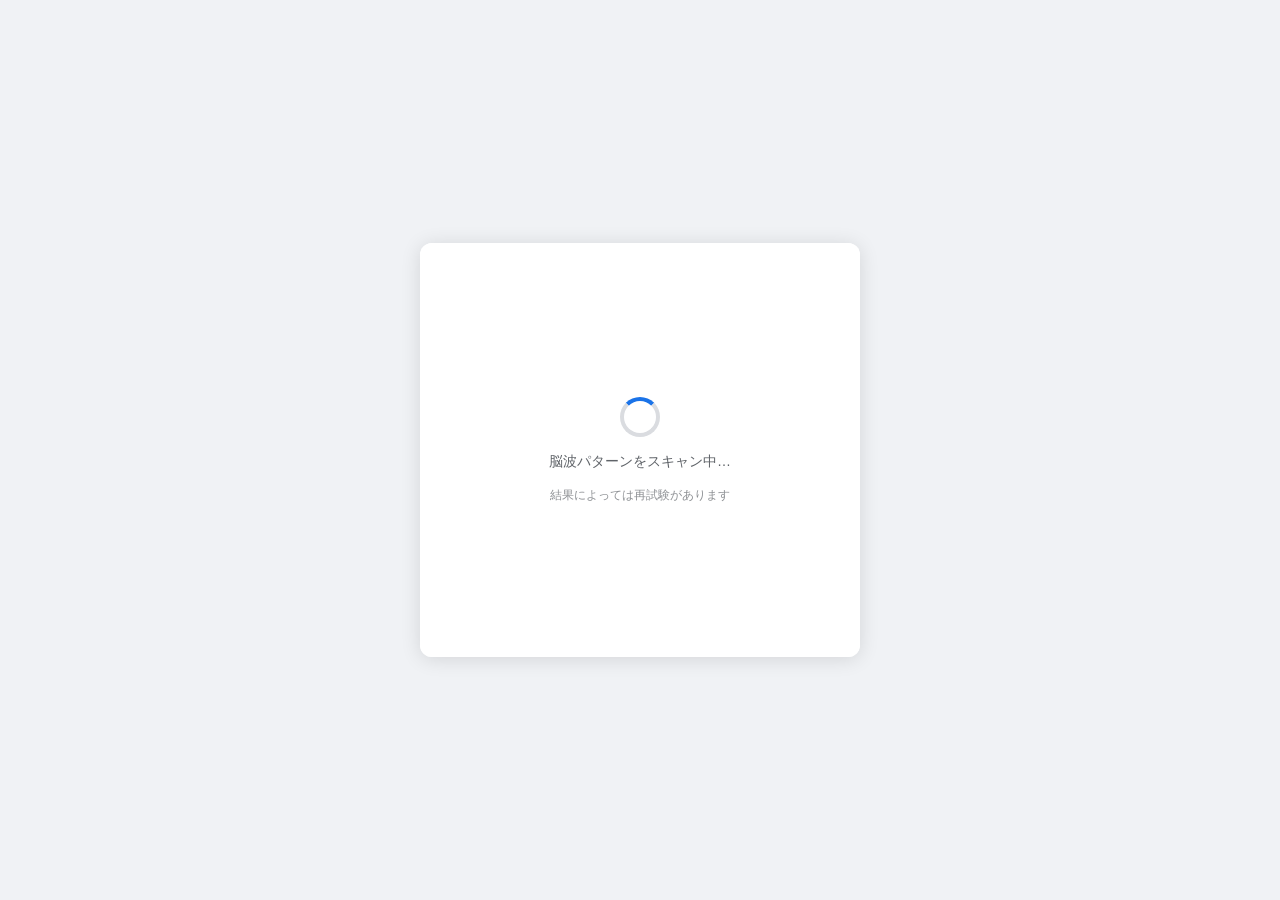
==== index.html @ 0dbe95c8 "refactor: split into CSS/JS files and add features - dark mode toggle - countdown timer - fake loadi" ====
<!DOCTYPE html>
<html lang="ja" data-theme="light">
<head>
<meta charset="UTF-8">
<meta name="viewport" content="width=device-width, initial-scale=1.0">
<title>私はロボットではありません</title>
<link rel="stylesheet" href="style.css">
</head>
<body>

<div class="container" id="app">
  <button class="theme-toggle" id="themeToggle">🌙</button>
  <h1>私はロボットではありません</h1>
  <div class="badge">🔒 reCAPTCHA v3.14（嘘）</div>

  <div id="captchaArea">
    <div class="test-label" id="testLabel"></div>
    <div class="captcha-box" id="captchaBox">
      <div class="timer-bar"><div class="timer-bar-inner" id="timerBar"></div></div>
      <div class="prompt" id="prompt"></div>
      <div class="image-grid" id="grid"></div>
      <button class="verify-btn" id="verifyBtn" disabled>確認</button>
    </div>
    <div class="counter" id="counter">1 回目の挑戦</div>
    <div class="stats" id="stats"></div>
    <div class="human-meter" id="humanMeter">
      <span>👤 人間度</span>
      <div class="meter-bar"><div class="meter-bar-inner" id="meterInner" style="width:0%"></div></div>
    </div>
    <div class="message" id="message"></div>
    <button class="give-up-btn" id="giveUpBtn">人間じゃなくてもいいや</button>
  </div>

  <div class="final-message" id="finalMessage">
    <div class="big">🎉</div>
    <div class="text">ついに人間になりました！</div>
    <div class="sub">おめでとうございます。あなたは正式にホモ・サピエンスとして認定されました。</div>
  </div>

  <div class="reset-link"><a id="resetLink">最初からやり直す</a></div>

  <div class="loading-overlay" id="loadingOverlay">
    <div class="spinner"></div>
    <div class="loading-text" id="loadingText">分析中…</div>
    <div class="loading-sub" id="loadingSub"></div>
  </div>
</div>

<div class="confetti-container" id="confettiContainer"></div>

<script src="script.js"></script>
</body>
</html>
---- style.css ----
:root {
  --bg: #f0f2f5;
  --surface: #fff;
  --surface2: #f8f9fa;
  --border: #dadce0;
  --text: #1a1a1a;
  --text2: #5f6368;
  --primary: #1a73e8;
  --primary-hover: #1557b0;
  --primary-light: #e8f0fe;
  --success: #188038;
  --success-bg: #e6f4ea;
  --danger: #d93025;
  --danger-bg: #fce8e6;
  --shadow: rgba(0,0,0,0.12);
}

[data-theme="dark"] {
  --bg: #1a1a2e;
  --surface: #16213e;
  --surface2: #1a1a2e;
  --border: #2a2a4a;
  --text: #e0e0e0;
  --text2: #9e9e9e;
  --primary: #4fc3f7;
  --primary-hover: #29b6f6;
  --primary-light: #1a2744;
  --success: #66bb6a;
  --success-bg: #1b2e1b;
  --danger: #ef5350;
  --danger-bg: #2e1b1b;
  --shadow: rgba(0,0,0,0.4);
}

* { margin: 0; padding: 0; box-sizing: border-box; }

body {
  font-family: -apple-system, 'Segoe UI', Roboto, Helvetica, Arial, sans-serif;
  background: var(--bg);
  min-height: 100vh;
  display: flex;
  align-items: center;
  justify-content: center;
  transition: background .3s, color .3s;
  color: var(--text);
}

.container {
  background: var(--surface);
  border-radius: 12px;
  box-shadow: 0 2px 20px var(--shadow);
  padding: 40px;
  width: 440px;
  max-width: 94vw;
  text-align: center;
  position: relative;
  transition: background .3s, box-shadow .3s;
}

.theme-toggle {
  position: absolute;
  top: 12px;
  right: 12px;
  background: none;
  border: 1px solid var(--border);
  border-radius: 99px;
  padding: 6px 10px;
  font-size: 16px;
  cursor: pointer;
  color: var(--text);
  transition: all .2s;
}
.theme-toggle:hover { background: var(--primary-light); }

h1 { font-size: 20px; margin-bottom: 8px; }

.badge {
  display: inline-block;
  background: var(--primary-light);
  color: var(--primary);
  font-size: 12px;
  font-weight: 600;
  padding: 4px 12px;
  border-radius: 99px;
  margin-bottom: 20px;
}

.test-label {
  font-size: 11px;
  color: var(--text2);
  margin-bottom: 6px;
  min-height: 1.2em;
}

.captcha-box {
  background: var(--surface2);
  border: 2px solid var(--border);
  border-radius: 8px;
  padding: 24px 16px 16px;
  margin-bottom: 16px;
  transition: border-color .15s, background .3s;
}

.captcha-box.shake { animation: shake .3s ease; }

@keyframes shake {
  0%,100% { transform: translateX(0); }
  25% { transform: translateX(-6px); }
  75% { transform: translateX(6px); }
}

.timer-bar {
  height: 4px;
  background: var(--border);
  border-radius: 2px;
  margin-bottom: 14px;
  overflow: hidden;
}
.timer-bar-inner {
  height: 100%;
  background: var(--primary);
  border-radius: 2px;
  transition: width .1s linear;
  width: 100%;
}
.timer-bar-inner.danger { background: var(--danger); }

.prompt {
  font-size: 15px;
  font-weight: 500;
  color: var(--text);
  margin-bottom: 16px;
  min-height: 1.4em;
}

.image-grid {
  display: grid;
  grid-template-columns: repeat(3, 1fr);
  gap: 8px;
  margin-bottom: 16px;
}

.image-cell {
  aspect-ratio: 1;
  background: var(--surface);
  border: 2px solid var(--border);
  border-radius: 8px;
  display: flex;
  align-items: center;
  justify-content: center;
  font-size: 48px;
  cursor: pointer;
  transition: all .12s;
  user-select: none;
}

.image-cell:hover { border-color: var(--primary); background: var(--primary-light); }
.image-cell.selected { border-color: var(--primary); background: var(--primary-light); box-shadow: 0 0 0 1px var(--primary); }
.image-cell.wrong { border-color: var(--danger); background: var(--danger-bg); animation: shake .3s ease; }
.image-cell.correct { border-color: var(--success); background: var(--success-bg); }

.verify-btn {
  background: var(--primary);
  color: #fff;
  border: none;
  border-radius: 6px;
  padding: 12px 24px;
  font-size: 15px;
  font-weight: 500;
  cursor: pointer;
  width: 100%;
  transition: background .15s;
}
.verify-btn:hover { background: var(--primary-hover); }
.verify-btn:disabled { background: #999; cursor: not-allowed; }

.counter {
  margin-top: 12px;
  font-size: 13px;
  color: var(--text2);
}

.stats {
  display: flex;
  justify-content: center;
  gap: 16px;
  margin-top: 8px;
  font-size: 12px;
  color: var(--text2);
}

.message {
  margin-top: 16px;
  padding: 12px;
  border-radius: 8px;
  font-size: 14px;
  font-weight: 500;
  display: none;
}

.message.show { display: block; }
.message.error { background: var(--danger-bg); color: var(--danger); }
.message.win { background: var(--success-bg); color: var(--success); }

.give-up-btn {
  margin-top: 12px;
  background: none;
  border: none;
  color: var(--text2);
  font-size: 13px;
  cursor: pointer;
  text-decoration: underline;
  padding: 8px;
  display: none;
}
.give-up-btn.show { display: inline-block; }
.give-up-btn:hover { color: var(--text); }

.reset-link { margin-top: 16px; font-size: 13px; }
.reset-link a { color: var(--primary); cursor: pointer; }
.reset-link a:hover { text-decoration: underline; }

.final-message {
  display: none;
  flex-direction: column;
  align-items: center;
  gap: 12px;
}
.final-message.show { display: flex; }
.final-message .big { font-size: 64px; }
.final-message .text { font-size: 18px; font-weight: 600; }
.final-message .sub { font-size: 14px; color: var(--text2); }

/* Loading overlay */
.loading-overlay {
  display: none;
  position: absolute;
  inset: 0;
  background: var(--surface);
  border-radius: 12px;
  align-items: center;
  justify-content: center;
  flex-direction: column;
  gap: 16px;
  z-index: 10;
}
.loading-overlay.show { display: flex; }

.spinner {
  width: 40px; height: 40px;
  border: 4px solid var(--border);
  border-top-color: var(--primary);
  border-radius: 50%;
  animation: spin .8s linear infinite;
}

@keyframes spin { to { transform: rotate(360deg); } }

.loading-text {
  font-size: 14px;
  color: var(--text2);
}

.loading-sub {
  font-size: 12px;
  color: var(--text2);
  opacity: .7;
}

/* Human meter */
.human-meter {
  margin-top: 12px;
  display: none;
  align-items: center;
  gap: 8px;
  font-size: 12px;
  color: var(--text2);
}
.human-meter.show { display: flex; justify-content: center; }

.meter-bar {
  height: 6px;
  width: 100px;
  background: var(--border);
  border-radius: 3px;
  overflow: hidden;
}
.meter-bar-inner {
  height: 100%;
  border-radius: 3px;
  transition: width .5s ease;
  background: linear-gradient(90deg, var(--danger), #ff9800, var(--success));
}

/* Confetti */
.confetti-container {
  position: fixed;
  inset: 0;
  pointer-events: none;
  z-index: 999;
  overflow: hidden;
}

.confetti-piece {
  position: absolute;
  width: 10px;
  height: 10px;
  top: -10px;
  animation: confettiFall linear forwards;
}

@keyframes confettiFall {
  0% { transform: translateY(0) rotate(0deg); opacity: 1; }
  100% { transform: translateY(100vh) rotate(720deg); opacity: 0; }
}
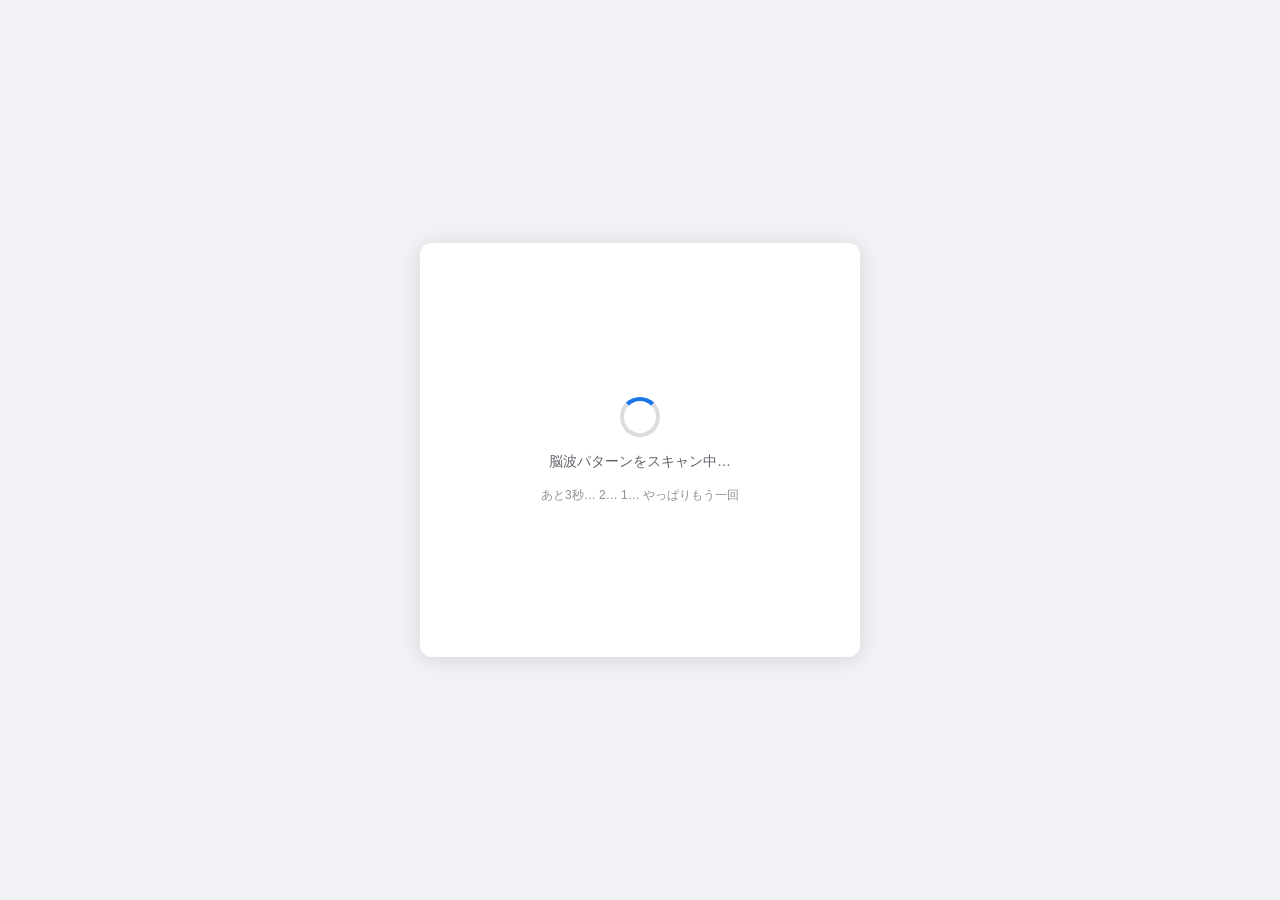
==== commit bd140f32: "feat: more absurdity - impossible targets, fake popups, fleeing give-up button, shake intensity, but" ====
--- a/index.html
+++ b/index.html
@@ -37,6 +37,14 @@
     <div class="sub">おめでとうございます。あなたは正式にホモ・サピエンスとして認定されました。</div>
   </div>
 
+  <div class="fake-popup" id="fakePopup">
+    <div class="popup-content">
+      <div class="popup-title" id="popupTitle">⚠️ 警告</div>
+      <div class="popup-body" id="popupBody">エラーが発生しました。</div>
+      <button class="popup-btn" id="popupBtn">OK</button>
+    </div>
+  </div>
+
   <div class="reset-link"><a id="resetLink">最初からやり直す</a></div>
 
   <div class="loading-overlay" id="loadingOverlay">
--- a/style.css
+++ b/style.css
@@ -101,12 +101,14 @@
   transition: border-color .15s, background .3s;
 }
 
-.captcha-box.shake { animation: shake .3s ease; }
+.captcha-box.shake {
+  animation: shake var(--shake-duration, .3s) ease;
+}
 
 @keyframes shake {
   0%,100% { transform: translateX(0); }
-  25% { transform: translateX(-6px); }
-  75% { transform: translateX(6px); }
+  25% { transform: translateX(calc(var(--shake-x, -6px) * -1)); }
+  75% { transform: translateX(var(--shake-x, 6px)); }
 }
 
 .timer-bar {
@@ -292,6 +294,63 @@
   background: linear-gradient(90deg, var(--danger), #ff9800, var(--success));
 }
 
+/* Fake popup */
+.fake-popup {
+  display: none;
+  position: fixed;
+  inset: 0;
+  background: rgba(0,0,0,0.5);
+  z-index: 100;
+  align-items: center;
+  justify-content: center;
+  animation: fadeIn .2s ease;
+}
+.fake-popup.show { display: flex; }
+
+@keyframes fadeIn { from { opacity: 0; } to { opacity: 1; } }
+
+.popup-content {
+  background: var(--surface);
+  border-radius: 12px;
+  padding: 28px 32px 20px;
+  width: 340px;
+  max-width: 90vw;
+  text-align: center;
+  box-shadow: 0 8px 40px rgba(0,0,0,0.3);
+  animation: popIn .3s ease;
+}
+@keyframes popIn {
+  from { transform: scale(0.8); opacity: 0; }
+  to { transform: scale(1); opacity: 1; }
+}
+
+.popup-title {
+  font-size: 18px;
+  font-weight: 700;
+  margin-bottom: 12px;
+  color: var(--text);
+}
+
+.popup-body {
+  font-size: 14px;
+  color: var(--text2);
+  margin-bottom: 20px;
+  line-height: 1.5;
+}
+
+.popup-btn {
+  background: var(--primary);
+  color: #fff;
+  border: none;
+  border-radius: 6px;
+  padding: 10px 32px;
+  font-size: 14px;
+  font-weight: 500;
+  cursor: pointer;
+  transition: background .15s;
+}
+.popup-btn:hover { background: var(--primary-hover); }
+
 /* Confetti */
 .confetti-container {
   position: fixed;
